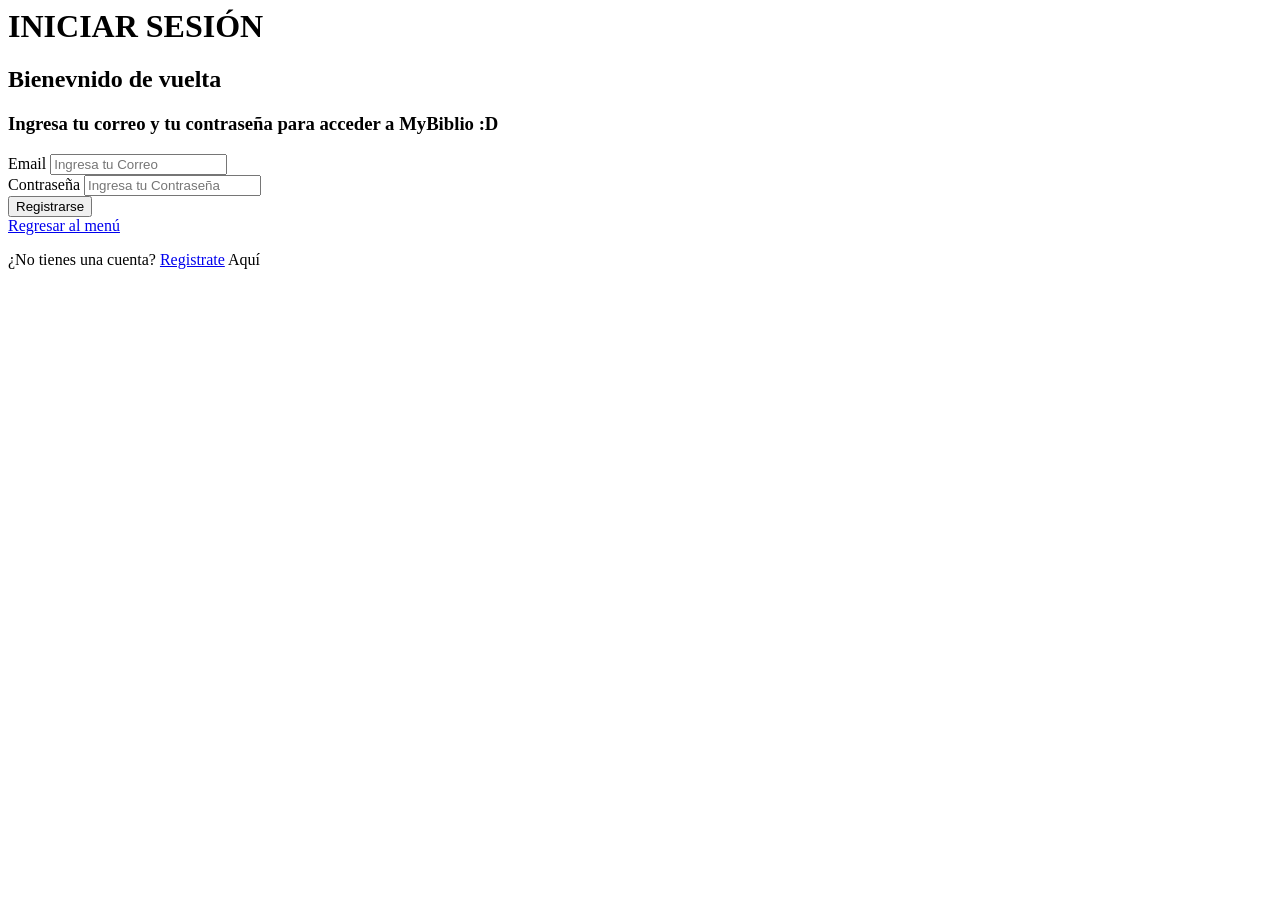
==== login.html @ e6c89adc "Cambio1" ====
<html lang="es">

<head>
    <meta charset="UTF-8">
    <link rel="stylesheet" href="static/login.css">
    <title>Iniciar Sesión</title>
    <meta name="viewport" content="width=device-width, initial-scale=1.0">

    <!-- Quicksand -->
    <link rel="preconnect" href="https://fonts.googleapis.com">
    <link rel="preconnect" href="https://fonts.gstatic.com" crossorigin>
    <link
        href="https://fonts.googleapis.com/css2?family=Poppins:wght@100;900&family=Quicksand:wght@300;700&display=swap"
        rel="stylesheet">
</head>

<body>
    <div class="login-box">
        <h1 class="login-txt">INICIAR SESIÓN</h1>
        
        <!-- Sección Izquierda-->
        <div class="seccion-izq">

            <h2 class="login-txt2">Bienevnido de vuelta</h2>
            <h3 class="login-txt3">Ingresa tu correo y tu contraseña para acceder a MyBiblio :D</h3>
            <!-- Sección del input del email -->
            <div class="input-box">
                <label for="email">Email</label>
                <input type="email" id="email" placeholder="Ingresa tu Correo">
                <i class="icon email"></i>
            </div>

            <!-- ingreso del correo -->
            <div class="input-box">
                <label for="contraseña">Contraseña</label>
                <input type="password" id="password" placeholder="Ingresa tu Contraseña">
                <i class="icon lock"></i>
            </div>

            <!-- Boton para hacer login -->
            <button type="submit" class="btn">Registrarse</button>

            <!-- URL para regresar directo al menú -->
            <div class="returns">
                <a href="biblio.html" class="return-menu">Regresar al menú</a>
                <p>
                    ¿No tienes una cuenta? <a href="register.html" class="return-login">Registrate</a> Aquí
                </p>
            </div>
        </div>

        <div class="separator"></div> <!-- Separador aquí -->

        <div class="seccion-der">
            <!-- Imagen de la parte derecha -->
            <img class="img-login" src="imgs/login/MyBiblio.png" alt="">
        </div>
    </div>
</body>

</html>
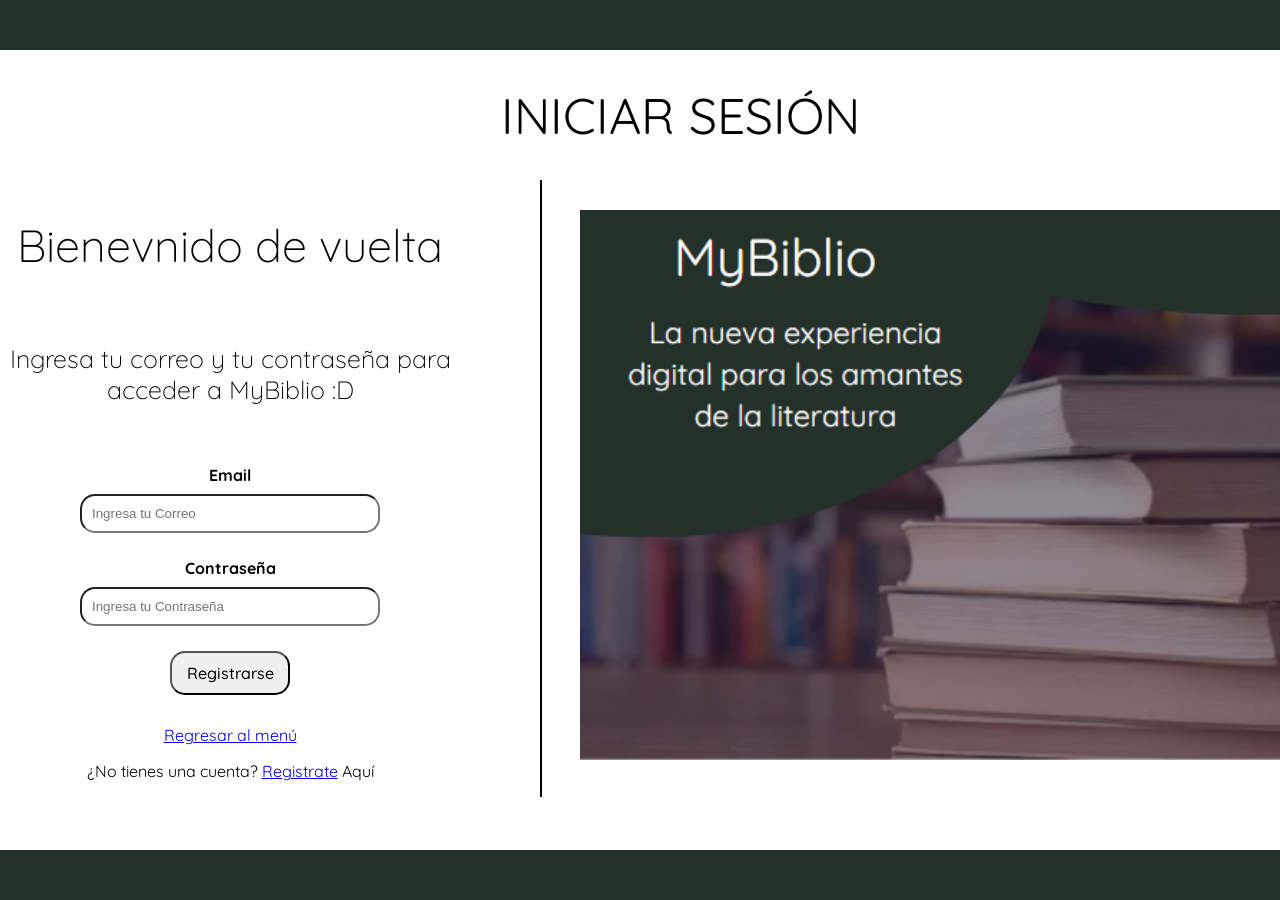
==== commit d17ea79d: "Login HTML y CSS Listos" ====
--- a/login.html
+++ b/login.html
@@ -49,7 +49,8 @@
             </div>
         </div>
 
-        <div class="separator"></div> <!-- Separador aquí -->
+        <!-- Separador aquí -->
+        <div class="separator"></div> 
 
         <div class="seccion-der">
             <!-- Imagen de la parte derecha -->
--- a/static/login.css
+++ b/static/login.css
@@ -0,0 +1,112 @@
+body {
+    background-color: #24302A;
+    font-family: 'Quicksand', sans-serif;
+    margin: 0;
+    padding: 0;
+    box-sizing: border-box;
+    display: flex;
+    justify-content: center;
+    align-items: center;
+    padding: 50px 70px;
+}
+
+.login-box{
+    color: #000;
+    background-color: #fff;
+    border-radius: 15px;
+    width: 1400px;
+    height: 800px;
+    z-index: 1;
+    display: grid;
+    grid-template-columns: repeat(2, 1fr) 0 repeat(2, 1fr);
+    grid-template-rows: repeat(5, 1fr);
+    grid-column-gap: 0px;
+    grid-row-gap: 0px;
+}
+
+.login-txt {
+    width: 100%;
+    text-align: center;
+    font-size: 50px;
+    font-weight: 400;
+    grid-area: 1 / 1 / 2 / 6;
+}
+
+/* --------------------------------------------
+/ Diseño de la sección izquierda
+/ ------------------------------------------ */
+.seccion-izq{
+    grid-area: 2 / 1 / 3 / 3;
+    width: 500px;
+    text-align: center;
+    padding: 0px 40px;
+}
+
+/* Estilos del titulo */
+.login-txt2{
+    font-size: 45px;
+    font-weight: 200;
+    margin-bottom: 70px;
+}
+
+/* Estilo del Subtitulo */
+.login-txt3{
+    font-size: 25px;
+    font-weight: 200;
+    margin-bottom: 60px;
+}
+
+label {
+    margin-bottom: 9px;
+    /* Espacio entre el label y el input */
+    font-weight: bold;
+    /* Opcional: para resaltar el label */
+}
+
+input {
+    border-radius: 15px;
+    padding: 10px 10px;
+    margin-top: 0;
+    /* Elimina el margen superior del input para que esté cerca del label */
+    width: 300px;
+    /* Asegura que el input ocupe todo el ancho del contenedor */
+}
+
+.input-box {
+    display: flex;
+    flex-direction: column;
+    align-items: center;
+    margin-bottom: 25px;
+    /* Ajusta el espacio inferior entre campos */
+}
+
+.btn {
+    padding: 10px 10px;
+    border-radius: 15px;
+    width: 120px;
+    font-family: 'Quicksand';
+    font-weight: 500;
+    font-size: 16px;
+    margin-bottom: 30px;
+}
+
+.separator {
+    margin-left: -200px;
+    width: 2px; /* Ancho del separador */
+    height: 100%; /* Ajusta para que ocupe toda la altura del contenedor */
+    background-color: #000000; /* Color del separador */
+    margin: 0 20px; /* Espacio a los lados del separador */
+}
+/* --------------------------------------------
+/ Diseño de la sección derecha
+/ ------------------------------------------ */
+.seccion-der{
+    grid-area: 2 / 4 / 3 / 6;
+    width: 900px;
+}
+
+.img-login {
+    width: 80%;
+    height: auto;
+    padding: 30px 60px;
+}
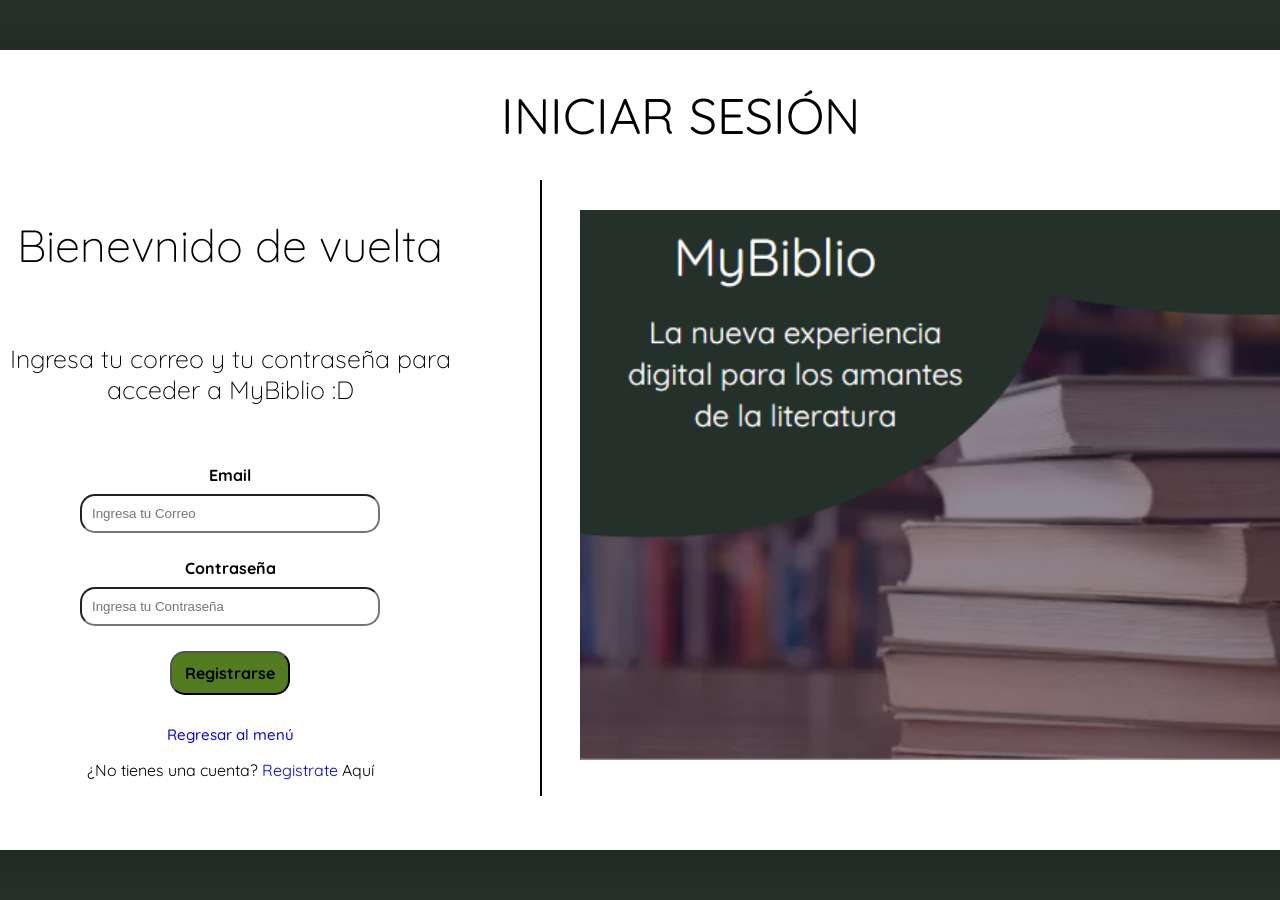
==== commit 69b21c6f: "Cambios a Css y HTML de Login" ====
--- a/login.html
+++ b/login.html
@@ -38,7 +38,7 @@
             </div>
 
             <!-- Boton para hacer login -->
-            <button type="submit" class="btn">Registrarse</button>
+            <button type="submit" class="btn"><b>Registrarse</b></button>
 
             <!-- URL para regresar directo al menú -->
             <div class="returns">
--- a/static/login.css
+++ b/static/login.css
@@ -22,6 +22,7 @@
     grid-template-rows: repeat(5, 1fr);
     grid-column-gap: 0px;
     grid-row-gap: 0px;
+    box-shadow: 0 4px 50px rgba(0, 0, 0, 0.2);
 }
 
 .login-txt {
@@ -88,6 +89,8 @@
     font-weight: 500;
     font-size: 16px;
     margin-bottom: 30px;
+    background-color: #527C1D;
+    font-weight: 500;
 }
 
 .separator {
@@ -96,6 +99,16 @@
     height: 100%; /* Ajusta para que ocupe toda la altura del contenedor */
     background-color: #000000; /* Color del separador */
     margin: 0 20px; /* Espacio a los lados del separador */
+}
+
+.return-menu {
+ font-weight: 500;
+ font-size: 15px;
+ text-decoration: none;
+}
+
+.return-login {
+    text-decoration: none;
 }
 /* --------------------------------------------
 / Diseño de la sección derecha
@@ -110,3 +123,5 @@
     height: auto;
     padding: 30px 60px;
 }
+
+
